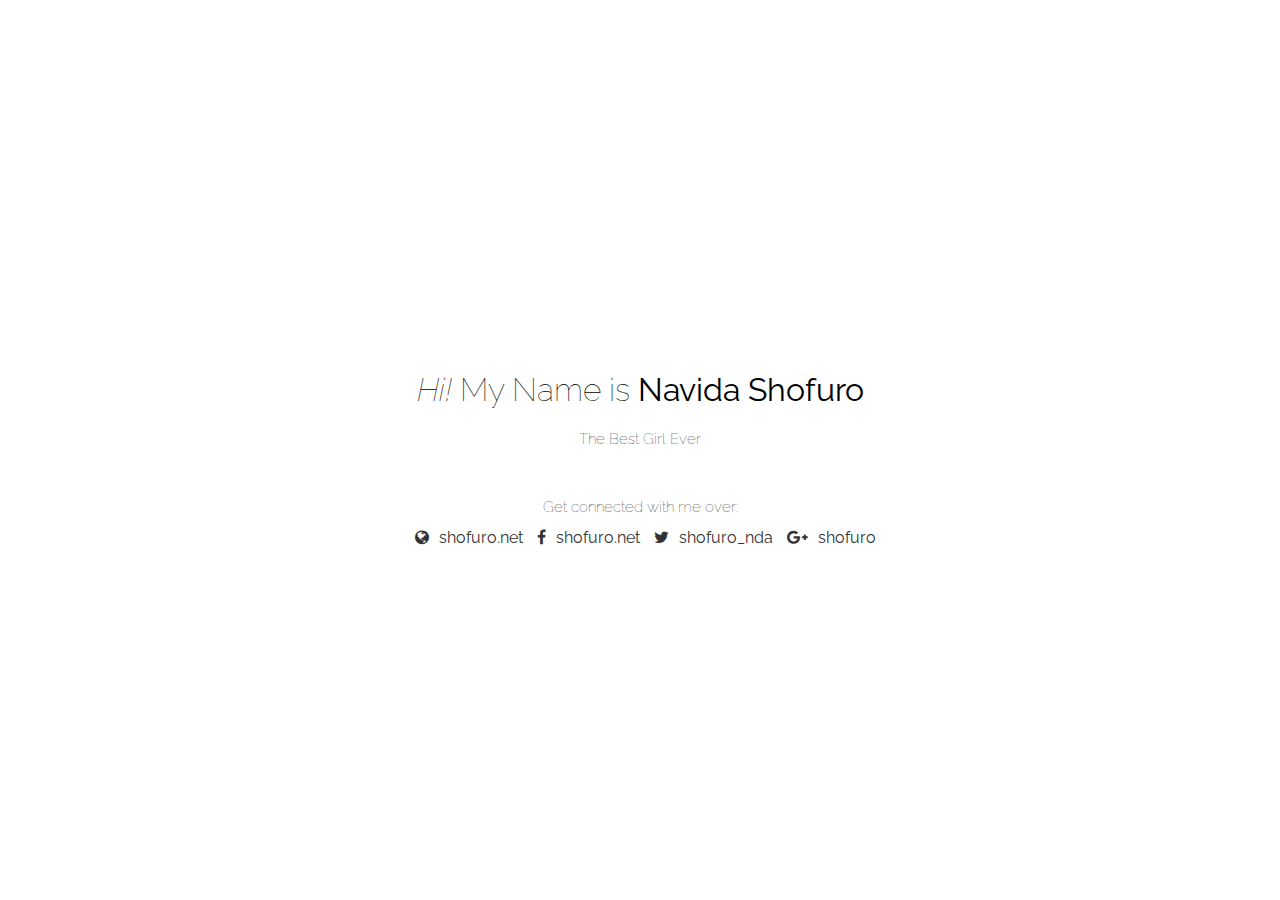
==== index.html @ 1322e44e "Add files via upload" ====
<html>
	<html lang="en">
	<head>
		<meta charset="UTF-8">
		<title>Hi! I am Shofuro</title>
		<link rel="stylesheet" href="http://netdna.bootstrapcdn.com/font-awesome/4.1.0/css/font-awesome.min.css">
		<link rel="stylesheet" href="http://fonts.googleapis.com/css?family=Raleway:100,700">
		<link rel="stylesheet" href="style.css">
	</head>
	<body>
		<div class="bio">
			<h1><em>Hi!</em> My Name is <strong>Navida Shofuro</strong></h1>
			<h2>The Best Girl Ever</h2>
			<div class="social-links">
				<h2>Get connected with me over:</h2>
				<a href=""><i class="fa fa-globe"></i>shofuro.net</a>
				<a href=""><i class="fa fa-facebook"></i>shofuro.net</a>
				<a href=""><i class="fa fa-twitter"></i>shofuro_nda</a>
				<a href=""><i class="fa fa-google-plus"></i>shofuro</a>
			</div>
		</div>
	</body>
</html>
---- style.css ----
body{
	background-image:url(images/jonas-jacobsson-545909-unsplash.jpg);
	background-size:cover;
	font-family:Raleway,Open Sans,Droid Sans,arial,sans-serif;
}
.bio{
	width:600px;
	height:200px;
	position:absolute;
	top:0;
	left:0;
	right:0;
	bottom:0;
	margin:auto;
	text-align:center;
}
h1,h2{
	font-weight:100;
}
h2{
	font-size:15px;
}
.social-links{margin-top:50px;}
a{
	color:#333;
	text-decoration:none;
}
a:hover{text-decoration:underline}
.fa{margin:0 10px;}
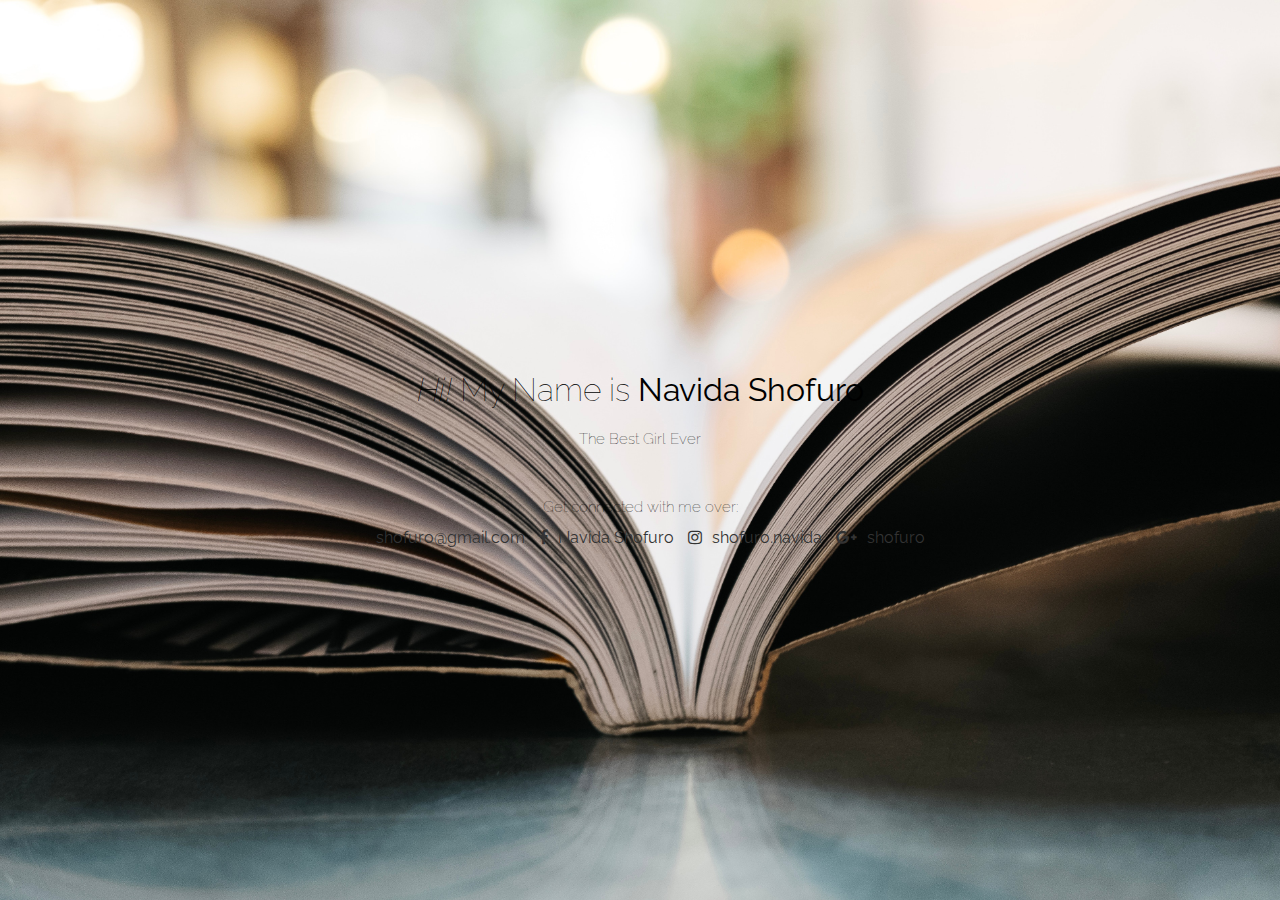
==== commit b94804c8: "Update index.html" ====
--- a/index.html
+++ b/index.html
@@ -13,11 +13,11 @@
 			<h2>The Best Girl Ever</h2>
 			<div class="social-links">
 				<h2>Get connected with me over:</h2>
-				<a href=""><i class="fa fa-globe"></i>shofuro.net</a>
-				<a href=""><i class="fa fa-facebook"></i>shofuro.net</a>
-				<a href=""><i class="fa fa-twitter"></i>shofuro_nda</a>
+				<a href=""><i class="fa fa-gmail"></i>shofuro@gmail.com</a>
+				<a href=""><i class="fa fa-facebook"></i>Navida Shofuro</a>
+				<a href=""><i class="fa fa-instagram"></i>shofuro.navida</a>
 				<a href=""><i class="fa fa-google-plus"></i>shofuro</a>
 			</div>
 		</div>
 	</body>
-</html>+</html>
--- a/style.css
+++ b/style.css
@@ -1,5 +1,5 @@
 body{
-	background-image:url(images/jonas-jacobsson-545909-unsplash.jpg);
+	background-image:url(gambar.jpg);
 	background-size:cover;
 	font-family:Raleway,Open Sans,Droid Sans,arial,sans-serif;
 }
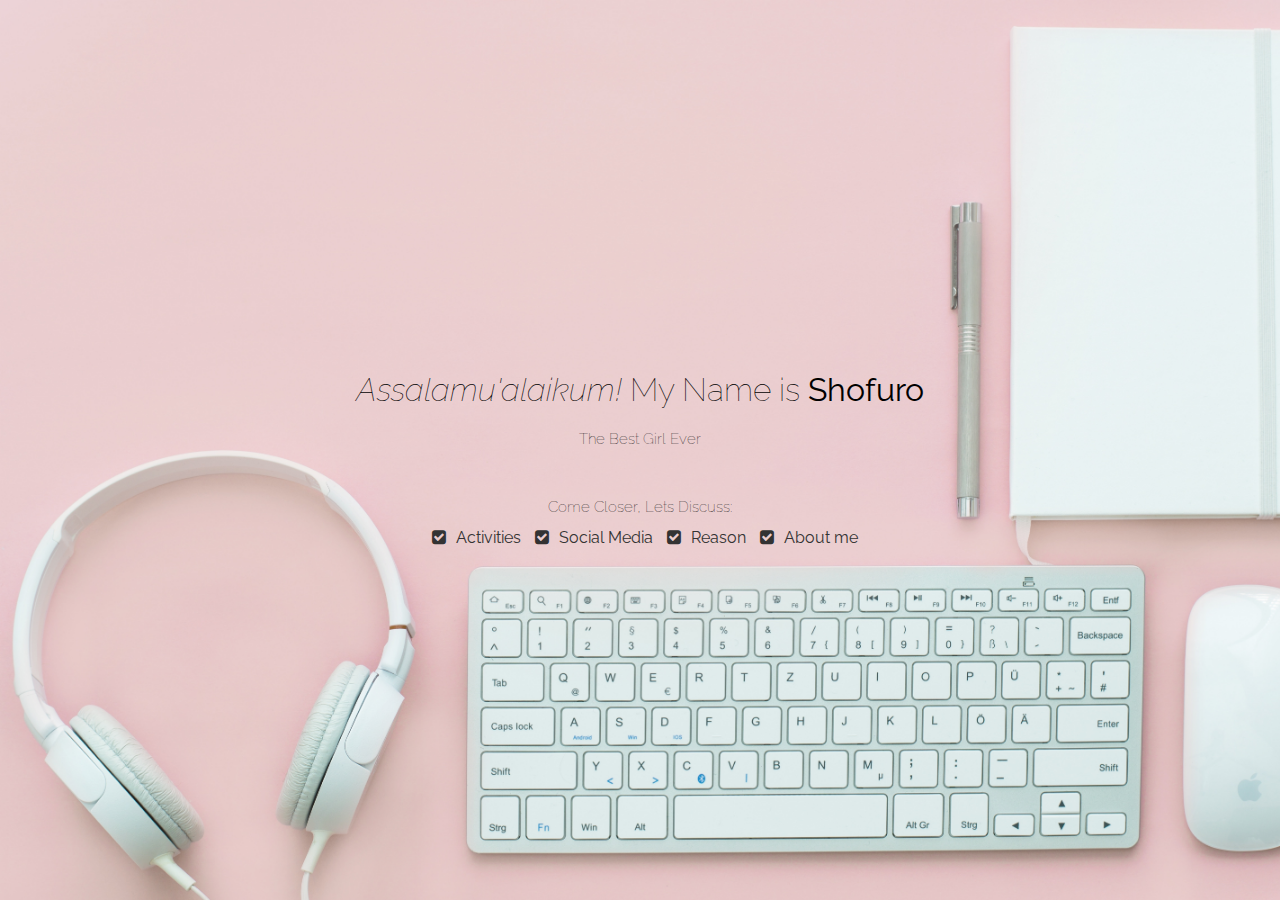
==== commit b5d5198c: "Add files via upload" ====
--- a/index.html
+++ b/index.html
@@ -9,15 +9,17 @@
 	</head>
 	<body>
 		<div class="bio">
-			<h1><em>Hi!</em> My Name is <strong>Navida Shofuro</strong></h1>
+			<h1>
+				<em>Assalamu'alaikum!</em> My Name is <strong>Shofuro</strong>
+			</h1>
 			<h2>The Best Girl Ever</h2>
 			<div class="social-links">
-				<h2>Get connected with me over:</h2>
-				<a href=""><i class="fa fa-gmail"></i>shofuro@gmail.com</a>
-				<a href=""><i class="fa fa-facebook"></i>Navida Shofuro</a>
-				<a href=""><i class="fa fa-instagram"></i>shofuro.navida</a>
-				<a href=""><i class="fa fa-google-plus"></i>shofuro</a>
+				<h2>Come Closer, Lets Discuss:</h2>
+				<a href="activities.html"><i class="fa fa-check-square" aria-hidden="true"></i>Activities</a>
+				<a href="SM.html"><i class="fa fa-check-square" aria-hidden="true"></i>Social Media</a>
+				<a href="reason.html"><i class="fa fa-check-square" aria-hidden="true"></i>Reason</a>
+				<a href="aboutme.html"><i class="fa fa-check-square" aria-hidden="true"></i>About me</a>
 			</div>
 		</div>
 	</body>
-</html>
+</html>--- a/style.css
+++ b/style.css
@@ -14,10 +14,12 @@
 	margin:auto;
 	text-align:center;
 }
-h1,h2{
+h1{
 	font-weight:100;
+	bold;
 }
 h2{
+	font-weight:100;
 	font-size:15px;
 }
 .social-links{margin-top:50px;}
